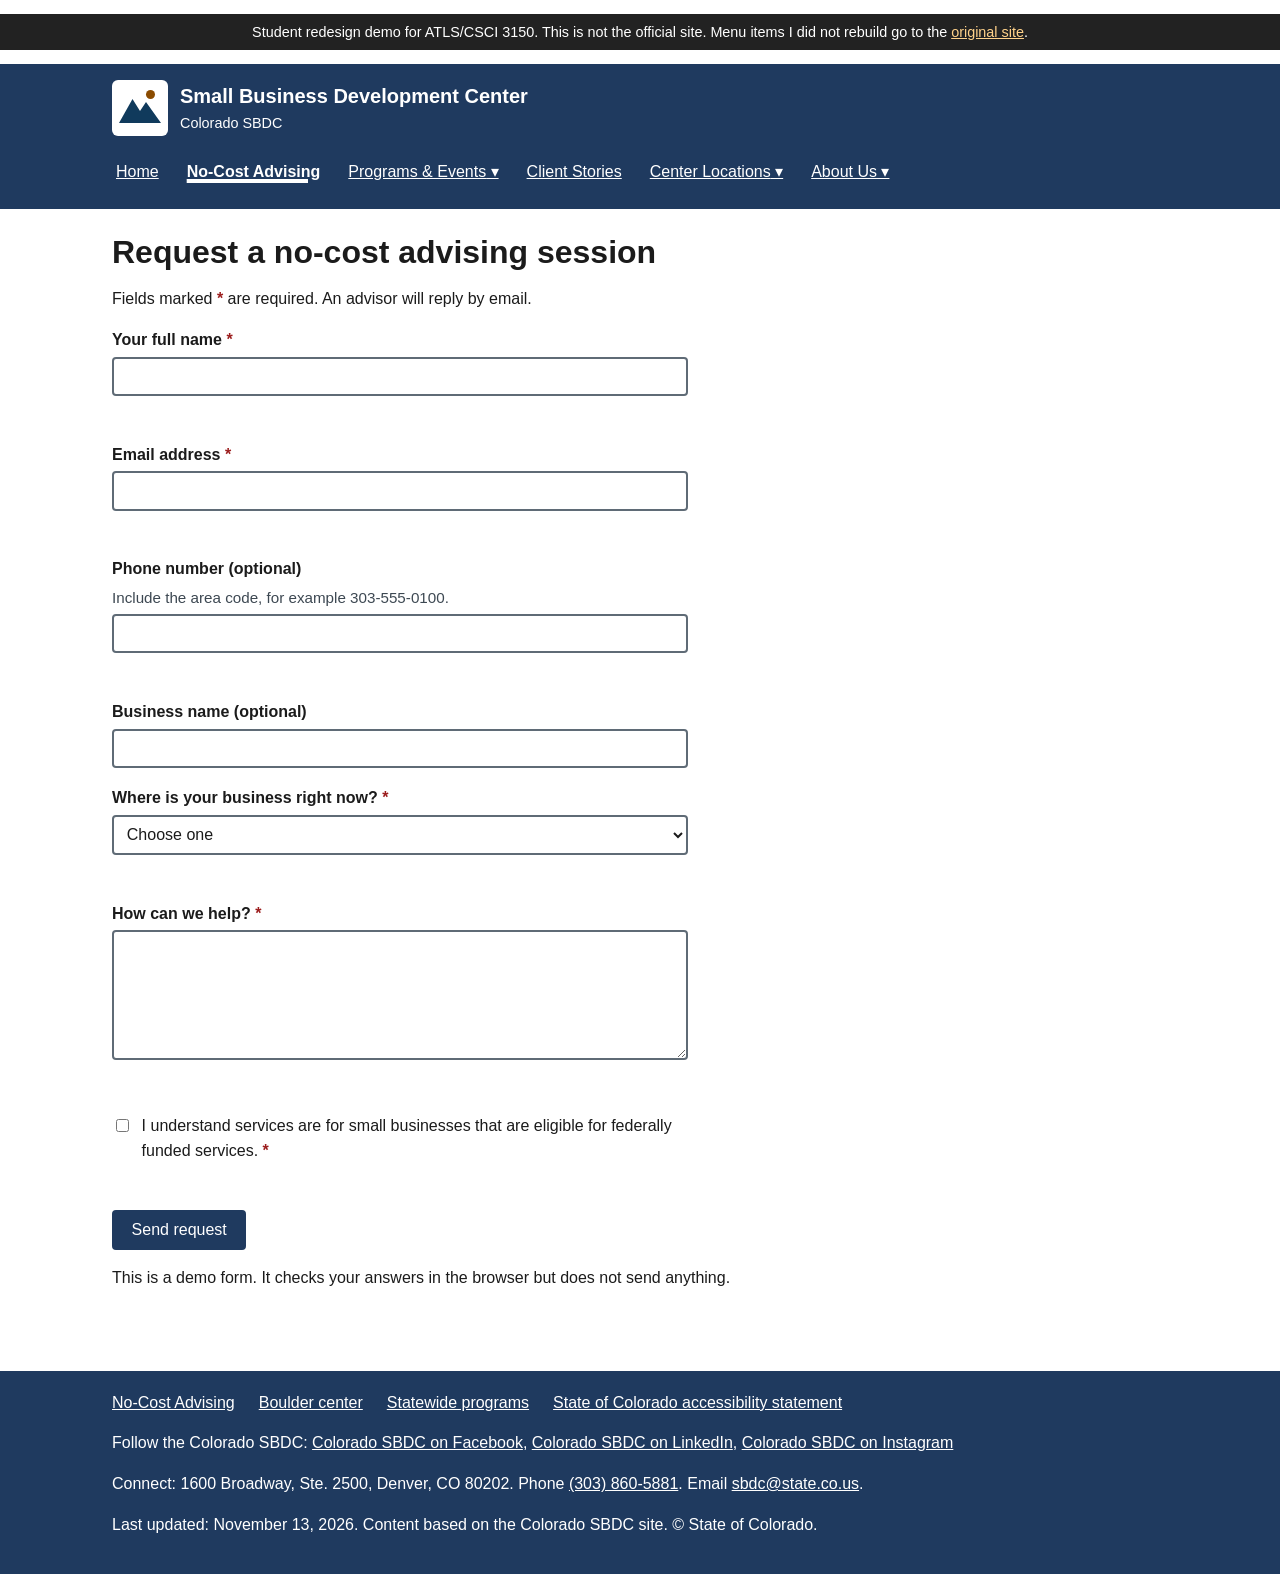
==== advising.html @ 9b0b8702 "Add advising request form page This HTML file contains a redesigned advising request form with requi" ====
<!DOCTYPE html>
<html lang="en">
<head>
  <meta charset="utf-8">
  <meta name="viewport" content="width=device-width, initial-scale=1">
  <title>Request advising | Small Business Development Center (redesign demo)</title>
  <meta name="description" content="Student redesign of an advising request form with labels, required fields and built-in validation.">
  <link rel="stylesheet" href="style.css">
</head>
<body>
  <a class="skip-link" href="#main-content">Skip to main content</a>
  <p class="demo-banner">Student redesign demo for ATLS/CSCI 3150. This is not the official site. Menu items I did not rebuild go to the <a href="https://sbdc.colorado.gov/">original site</a>.</p>
  <header class="site-header">
    <div class="wrap">
      <a class="brand" href="index.html"><img src="logo.svg" alt=""><span>Small Business Development Center<small>Colorado SBDC</small></span></a>
      <nav class="main-nav" aria-label="Main"><ul class="menu"><li><a href="index.html">Home</a></li><li><a href="advising.html" aria-current="page">No-Cost Advising</a></li><li><button type="button" class="toggle" aria-expanded="false" aria-controls="sm-programs">Programs &amp; Events<span class="visually-hidden"> submenu</span></button><ul class="submenu" id="sm-programs" hidden><li><a href="https://sbdc.colorado.gov/">Calendar</a></li><li><a href="https://sbdc.colorado.gov/">Business Recovery &amp; Resiliency Guide</a></li><li><a href="https://sbdc.colorado.gov/">Child Care</a></li><li><a href="https://sbdc.colorado.gov/">Funding Readiness</a></li><li><a href="https://sbdc.colorado.gov/">Leading Edge for Startups</a></li><li><a href="https://sbdc.colorado.gov/">TechSource</a></li></ul></li><li><a href="https://sbdc.colorado.gov/">Client Stories</a></li><li><button type="button" class="toggle" aria-expanded="false" aria-controls="sm-centers">Center Locations<span class="visually-hidden"> submenu</span></button><ul class="submenu" id="sm-centers" hidden><li><a href="boulder.html">Boulder</a></li><li><a href="https://sbdc.colorado.gov/">Other Colorado centers (original site)</a></li></ul></li><li><button type="button" class="toggle" aria-expanded="false" aria-controls="sm-about">About Us<span class="visually-hidden"> submenu</span></button><ul class="submenu" id="sm-about" hidden><li><a href="https://sbdc.colorado.gov/">Our Impact</a></li><li><a href="boulder.html#team">Our Team</a></li><li><a href="https://sbdc.colorado.gov/">Accessibility Statement</a></li><li><a href="https://sbdc.colorado.gov/">Federal Funding Disclosure</a></li></ul></li></ul></nav>
    </div>
  </header>
  <main id="main-content" class="wrap" tabindex="-1">
    <h1>Request a no-cost advising session</h1>
    <p>Fields marked <span class="req" aria-hidden="true">*</span><span class="visually-hidden">with an asterisk</span> are required. An advisor will reply by email.</p>
    <div id="form-status" role="status" tabindex="-1"></div>
    <form class="contact" id="advising-form" action="#" method="post" novalidate>
      <div class="field"><label for="name">Your full name <span class="req" aria-hidden="true">*</span></label>
        <input type="text" id="name" name="name" autocomplete="name" required><p class="error-msg">Enter your name.</p></div>
      <div class="field"><label for="email">Email address <span class="req" aria-hidden="true">*</span></label>
        <input type="email" id="email" name="email" autocomplete="email" required><p class="error-msg">Enter an email address like name@example.com.</p></div>
      <div class="field"><label for="phone">Phone number (optional)</label>
        <span class="hint" id="phone-hint">Include the area code, for example 303-555-0100.</span>
        <input type="tel" id="phone" name="phone" autocomplete="tel" data-base="phone-hint" aria-describedby="phone-hint" pattern="[0-9()+ .\-]{7,}"><p class="error-msg">Enter a phone number with at least 7 digits, or leave this blank.</p></div>
      <div class="field"><label for="biz">Business name (optional)</label>
        <input type="text" id="biz" name="biz" autocomplete="organization"></div>
      <div class="field"><label for="stage">Where is your business right now? <span class="req" aria-hidden="true">*</span></label>
        <select id="stage" name="stage" required><option value="">Choose one</option><option>I have an idea</option><option>I am starting up</option><option>I am operating</option><option>I am growing</option><option>I am planning to sell or exit</option></select>
        <p class="error-msg">Choose where your business is right now.</p></div>
      <div class="field"><label for="help">How can we help? <span class="req" aria-hidden="true">*</span></label>
        <textarea id="help" name="help" rows="6" required minlength="10"></textarea><p class="error-msg">Write at least 10 characters.</p></div>
      <div class="field check"><label for="elig"><input type="checkbox" id="elig" name="elig" required><span>I understand services are for small businesses that are eligible for federally funded services. <span class="req" aria-hidden="true">*</span></span></label>
        <p class="error-msg">Check this box to continue.</p></div>
      <button type="submit">Send request</button>
    </form>
    <p>This is a demo form. It checks your answers in the browser but does not send anything.</p>
  </main>

  <footer class="site-footer">
    <div class="wrap">
      <h2 class="visually-hidden">Site information</h2>
      <nav aria-label="Footer"><ul>
        <li><a href="advising.html">No-Cost Advising</a></li>
        <li><a href="boulder.html">Boulder center</a></li>
        <li><a href="https://sbdc.colorado.gov/">Statewide programs</a></li>
        <li><a href="https://sbdc.colorado.gov/">State of Colorado accessibility statement</a></li>
      </ul></nav>
      <p>Follow the Colorado SBDC: <a href="https://www.facebook.com/">Colorado SBDC on Facebook</a>, <a href="https://www.linkedin.com/">Colorado SBDC on LinkedIn</a>, <a href="https://www.instagram.com/">Colorado SBDC on Instagram</a></p>
      <p>Connect: 1600 Broadway, Ste. 2500, Denver, CO 80202. Phone <a href="tel:+13038605881">(303) 860-5881</a>. Email <a href="mailto:sbdc@state.co.us">sbdc@state.co.us</a>.</p>
      <p>Last updated: <time datetime="2026-11-13">November 13, 2026</time>. Content based on the Colorado SBDC site. &copy; State of Colorado.</p>
    </div>
  </footer>
  <script>
  (function () {
    var toggles = document.querySelectorAll('.menu .toggle');
    function closeAll(except) {
      toggles.forEach(function (t) {
        if (t !== except) { t.setAttribute('aria-expanded', 'false'); document.getElementById(t.getAttribute('aria-controls')).hidden = true; }
      });
    }
    toggles.forEach(function (t) {
      t.addEventListener('click', function () {
        var open = t.getAttribute('aria-expanded') === 'true';
        closeAll(t);
        t.setAttribute('aria-expanded', open ? 'false' : 'true');
        document.getElementById(t.getAttribute('aria-controls')).hidden = open;
      });
    });
    document.addEventListener('keydown', function (e) {
      if (e.key === 'Escape') {
        var openT = document.querySelector('.menu .toggle[aria-expanded="true"]');
        if (openT) { closeAll(null); openT.focus(); }
      }
    });
    document.addEventListener('click', function (e) { if (!e.target.closest('.menu')) closeAll(null); });
  })();
  </script>
  <script>
  (function () {
    var form = document.getElementById('advising-form');
    var status = document.getElementById('form-status');
    var fields = form.querySelectorAll('input:not([type=checkbox]), select, textarea, input[type=checkbox]');
    function check(el) {
      var wrap = el.closest('.field');
      var ok = el.checkValidity();
      wrap.classList.toggle('invalid', !ok);
      el.setAttribute('aria-invalid', ok ? 'false' : 'true');
      var err = wrap.querySelector('.error-msg');
      if (err && !err.id) err.id = el.id + '-err';
      var base = el.getAttribute('data-base') || '';
      var desc = ok || !err ? base : (base + ' ' + err.id).trim();
      if (desc) el.setAttribute('aria-describedby', desc); else el.removeAttribute('aria-describedby');
      return ok;
    }
    fields.forEach(function (el) {
      el.addEventListener('blur', function () { if (!el.checkValidity()) check(el); });
      var again = function () { if (el.closest('.field').classList.contains('invalid')) check(el); };
      el.addEventListener('input', again); el.addEventListener('change', again);
    });
    form.addEventListener('submit', function (e) {
      e.preventDefault();
      var firstBad = null;
      fields.forEach(function (el) { if (!check(el) && !firstBad) firstBad = el; });
      status.classList.add('show');
      if (firstBad) {
        var n = form.querySelectorAll('.field.invalid').length;
        status.style.borderLeftColor = '#9b1c1c'; status.style.background = '#fdeeee';
        status.textContent = n + (n === 1 ? ' field needs' : ' fields need') + ' fixing before you can send. The first one is below.';
        firstBad.focus();
      } else {
        status.style.borderLeftColor = ''; status.style.background = '';
        status.textContent = 'Thanks. In the real site your request would be sent now.';
        form.reset(); status.focus();
      }
    });
  })();
  </script>
</body>
</html>
---- style.css ----
/* BCN redesign - student project (ATLS/CSCI 3150). Not the official BCN site. */
:root {
  --text: #1b1b1b;
  --bg: #ffffff;
  --band: #f1f5f9;
  --brand: #1f3a5f;      /* header, footer, buttons: white text on it */
  --link: #0b4f8a;
  --link-visited: #5b2a86;
  --focus: #8a4b00;
  --border: #5f6b76;
}
* { box-sizing: border-box; }
html { font-size: 100%; }
body {
  margin: 0;
  font-family: Arial, Helvetica, sans-serif;
  line-height: 1.55;
  color: var(--text);
  background: var(--bg);
}
a { color: var(--link); text-decoration: underline; }
a:visited { color: var(--link-visited); }
a:hover { text-decoration-thickness: 3px; }
a:focus-visible, button:focus-visible, input:focus-visible,
select:focus-visible, textarea:focus-visible, summary:focus-visible {
  outline: 3px solid var(--focus);
  outline-offset: 3px;
}

/* Component 6: skip link */
.skip-link {
  position: absolute; left: 0.5rem; top: -4rem;
  background: #fff; color: var(--text);
  padding: 0.6rem 1rem; border: 3px solid var(--focus); z-index: 10;
}
.skip-link:focus { top: 0.5rem; }

.site-header { background: var(--brand); color: #fff; }
.site-header .wrap { display: flex; flex-wrap: wrap; gap: 1rem; align-items: center; justify-content: space-between; padding: 1rem; }
.site-header a { color: #fff; }
.brand { display: flex; align-items: center; gap: 0.75rem; text-decoration: none; }
.brand img { width: 56px; height: 56px; background: #fff; border-radius: 6px; padding: 4px; }
.brand span { font-size: 1.25rem; font-weight: bold; }
.brand small { display: block; font-weight: normal; font-size: 0.9rem; }
.main-nav ul { list-style: none; display: flex; flex-wrap: wrap; gap: 0.25rem 1.25rem; margin: 0; padding: 0; }
.main-nav a { display: inline-block; padding: 0.5rem 0.25rem; }
.main-nav a[aria-current="page"] { font-weight: bold; text-decoration-thickness: 4px; }
.site-header a:focus-visible { outline-color: #ffd28a; }

.wrap { max-width: 68rem; margin: 0 auto; padding: 0 1rem; }
main.wrap { padding-top: 1.5rem; padding-bottom: 2rem; }

.notice {
  border-left: 8px solid var(--focus);
  background: #fff6e8;
  padding: 0.75rem 1rem;
  margin: 0 0 1.5rem;
}
.notice h2 { margin: 0 0 0.25rem; font-size: 1.1rem; }
.notice p { margin: 0; }

h1 { font-size: 2rem; line-height: 1.2; margin: 0 0 0.5rem; }
h2 { font-size: 1.4rem; margin: 2rem 0 0.5rem; }
h3 { font-size: 1.15rem; margin: 1.25rem 0 0.4rem; }

.search-box { display: flex; flex-wrap: wrap; gap: 0.5rem; align-items: end; margin: 1rem 0 1.5rem; }
.search-box label { display: block; font-weight: bold; }
.search-box input[type="search"] { padding: 0.5rem; font-size: 1rem; min-width: 16rem; border: 2px solid var(--border); }
button, .button {
  background: var(--brand); color: #fff; border: 2px solid var(--brand);
  padding: 0.55rem 1.1rem; font-size: 1rem; border-radius: 4px; cursor: pointer;
}

/* Component 3: grouped category lists */
.category-grid { display: grid; grid-template-columns: repeat(auto-fit, minmax(15rem, 1fr)); gap: 1rem; }
.category-grid section { background: var(--band); border: 1px solid var(--border); border-radius: 6px; padding: 0.25rem 1rem 1rem; }
.category-grid h3 { margin-top: 0.75rem; }
.category-grid ul { margin: 0; padding-left: 1.2rem; }
.category-grid li { margin: 0.2rem 0; }

.sponsors ul { list-style: none; padding: 0; display: flex; flex-wrap: wrap; gap: 1rem 2rem; align-items: center; }

/* Volunteer page */
.toc { background: var(--band); border: 1px solid var(--border); padding: 0.5rem 1rem 1rem; border-radius: 6px; }
.toc ol { columns: 2 16rem; margin: 0; padding-left: 1.3rem; }
.back-to-top { margin: 1rem 0 0; }
section[id] { scroll-margin-top: 1rem; }
main:focus { outline: none; }

/* Component 7: form */
form.contact { max-width: 36rem; }
.field { margin: 0 0 1.1rem; }
.field label { display: block; font-weight: bold; margin-bottom: 0.25rem; }
.field .hint { display: block; font-size: 0.95rem; color: #3d4852; margin-bottom: 0.25rem; }
.field input, .field select, .field textarea {
  width: 100%; padding: 0.55rem; font-size: 1rem; font-family: inherit;
  border: 2px solid var(--border); border-radius: 4px; background: #fff; color: var(--text);
}
.req { color: #9b1c1c; font-weight: bold; }
.error-msg { color: #9b1c1c; font-weight: bold; margin: 0.25rem 0 0; min-height: 1.55em; visibility: hidden; }
.field.invalid .error-msg { visibility: visible; }
.field.invalid input, .field.invalid textarea, .field.invalid select { border-color: #9b1c1c; }
#form-status { margin: 1rem 0 1.25rem; padding: 0.75rem 1rem; border-left: 8px solid #1d6b33; background: #eef8f0; display: none; }
#form-status.show { display: block; }

.site-footer { background: var(--brand); color: #fff; margin-top: 2rem; }
.site-footer .wrap { padding: 1.25rem 1rem; }
.site-footer a { color: #fff; }
.site-footer a:focus-visible { outline-color: #ffd28a; }
.site-footer ul { list-style: none; display: flex; flex-wrap: wrap; gap: 0.25rem 1.5rem; padding: 0; margin: 0 0 0.75rem; }
.demo-banner { background: #222; color: #fff; text-align: center; padding: 0.4rem 1rem; font-size: 0.9rem; }
.demo-banner a { color: #ffd28a; }

@media (prefers-reduced-motion: reduce) { * { scroll-behavior: auto !important; } }
@media (max-width: 40rem) { h1 { font-size: 1.6rem; } .search-box input[type="search"] { min-width: 0; width: 100%; } }

.visually-hidden { position: absolute; width: 1px; height: 1px; overflow: hidden; clip: rect(0 0 0 0); white-space: nowrap; }

/* ---- SBDC redesign additions ---- */
.hero-actions { display: flex; flex-wrap: wrap; gap: 0.75rem; margin: 1rem 0 1.5rem; }
.button { display: inline-block; text-decoration: none; background: var(--brand); color: #fff; border: 2px solid var(--brand); padding: 0.6rem 1.2rem; border-radius: 4px; font-weight: bold; }
.button:visited { color: #fff; }
.button.secondary { background: #fff; color: var(--brand); }
.button.secondary:visited { color: var(--brand); }
.button:hover { text-decoration: underline; }
.menu { list-style: none; display: flex; flex-wrap: wrap; gap: 0.25rem 1rem; margin: 0; padding: 0; align-items: center; }
.menu > li { position: relative; }
.menu button.toggle { background: transparent; color: #fff; border: 0; padding: 0.5rem 0.25rem; font: inherit; text-decoration: underline; cursor: pointer; }
.menu button.toggle::after { content: " \25BE"; }
.menu button.toggle[aria-expanded="true"]::after { content: " \25B4"; }
.menu .submenu { list-style: none; margin: 0; padding: 0.5rem 0; background: #fff; border: 2px solid var(--brand); position: absolute; z-index: 5; min-width: 16rem; left: 0; }
.menu .submenu[hidden] { display: none; }
.menu .submenu a { color: var(--link); display: block; padding: 0.4rem 1rem; }
.menu .submenu a:focus-visible { outline-color: var(--focus); }
.card-row { display: grid; grid-template-columns: repeat(auto-fit, minmax(14rem, 1fr)); gap: 1rem; }
.card { background: var(--band); border: 1px solid var(--border); border-radius: 6px; padding: 0.25rem 1rem 1rem; }
.card h3 { margin-top: 0.75rem; }
.stats { display: grid; grid-template-columns: repeat(auto-fit, minmax(11rem, 1fr)); gap: 0.75rem; margin: 0; }
.stats div { background: var(--band); border: 1px solid var(--border); border-radius: 6px; padding: 0.6rem 0.9rem; }
.stats dt { font-size: 0.95rem; }
.stats dd { margin: 0; font-size: 1.5rem; font-weight: bold; color: var(--brand); }
.team { list-style: none; padding: 0; display: grid; grid-template-columns: repeat(auto-fit, minmax(15rem, 1fr)); gap: 0.75rem; }
.team li { border: 1px solid var(--border); border-radius: 6px; padding: 0.5rem 0.9rem; }
.team h3 { margin: 0; font-size: 1.05rem; }
.team p { margin: 0.1rem 0 0; }
.steps { padding-left: 1.2rem; }
.steps h3 { margin-top: 0.75rem; }
.field.check label { display: flex; gap: 0.6rem; align-items: flex-start; font-weight: normal; }
.field.check input { width: auto; margin-top: 0.3rem; }
address { font-style: normal; }
@media (max-width: 40rem) { .menu .submenu { position: static; border-width: 0 0 0 4px; } }
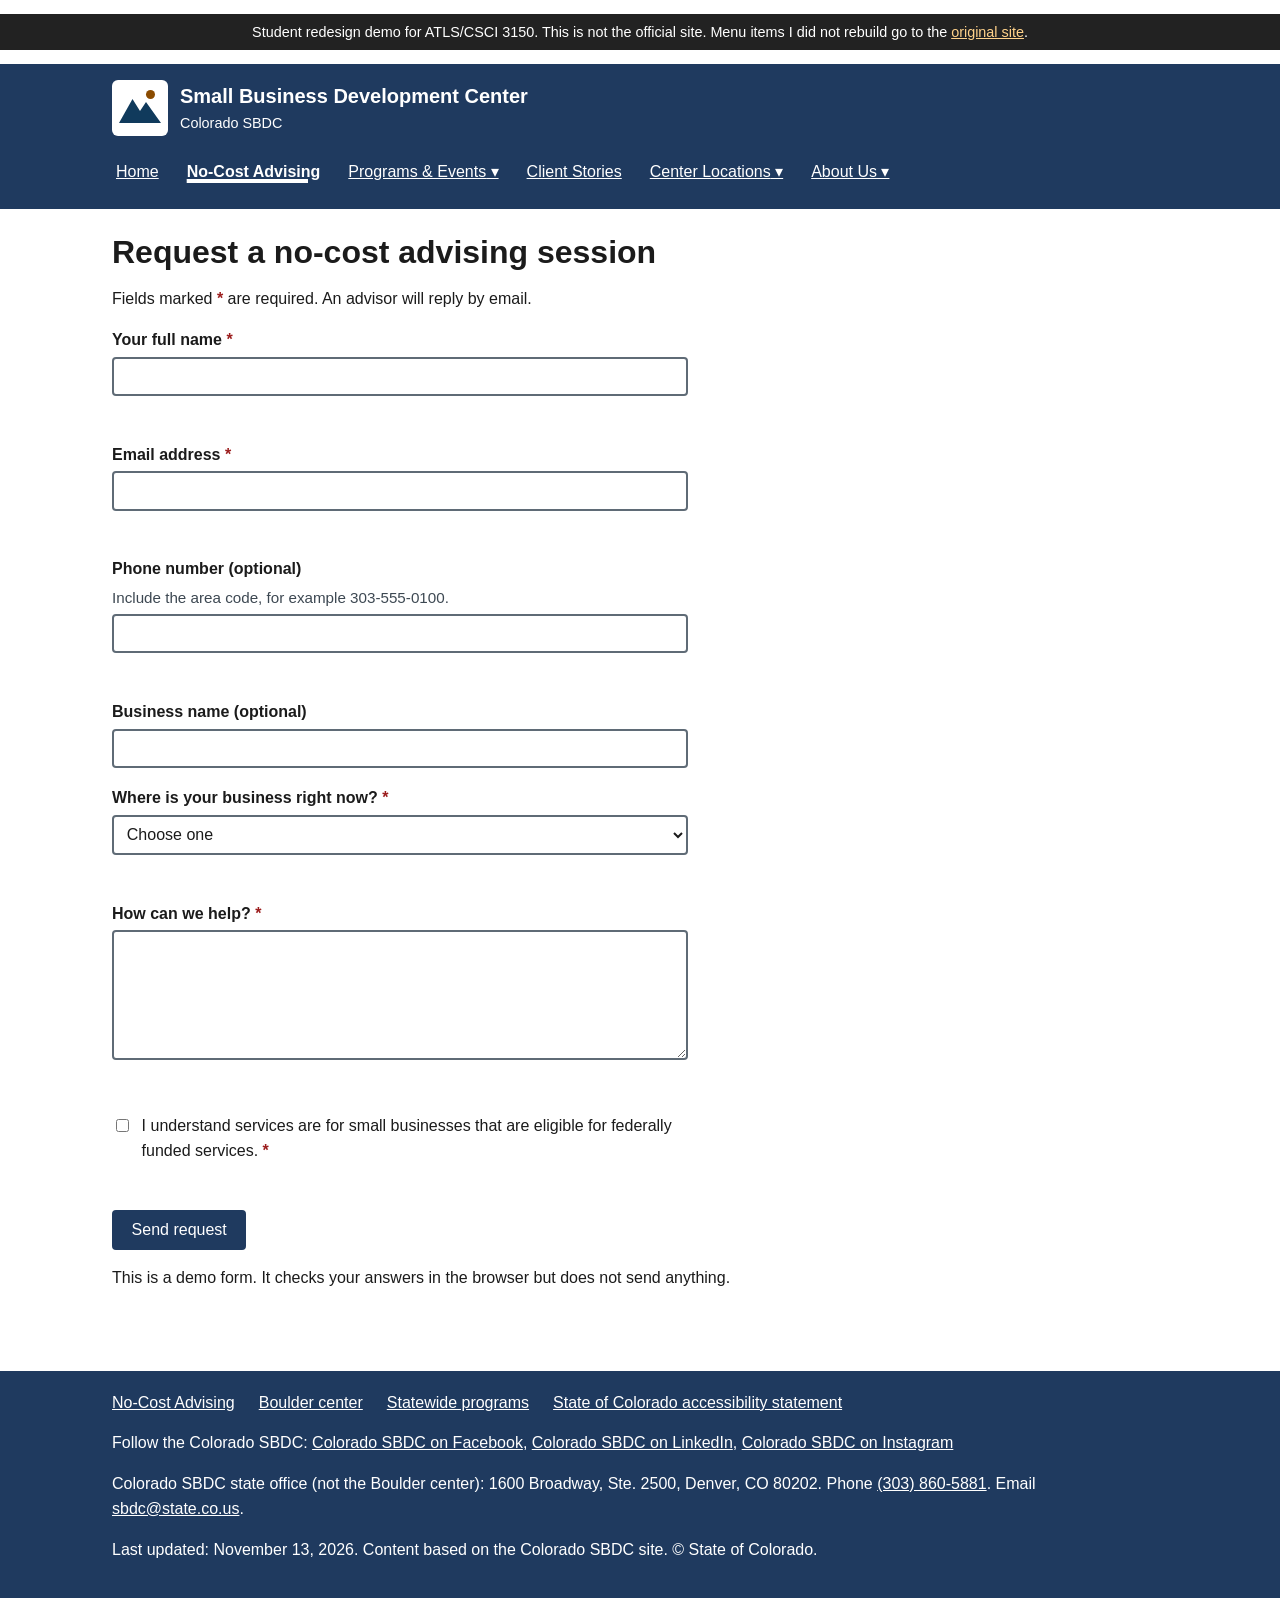
==== commit 466e8ca2: "Final version: error styles via class, label state office" ====
--- a/advising.html
+++ b/advising.html
@@ -52,7 +52,7 @@
         <li><a href="https://sbdc.colorado.gov/">State of Colorado accessibility statement</a></li>
       </ul></nav>
       <p>Follow the Colorado SBDC: <a href="https://www.facebook.com/">Colorado SBDC on Facebook</a>, <a href="https://www.linkedin.com/">Colorado SBDC on LinkedIn</a>, <a href="https://www.instagram.com/">Colorado SBDC on Instagram</a></p>
-      <p>Connect: 1600 Broadway, Ste. 2500, Denver, CO 80202. Phone <a href="tel:+13038605881">(303) 860-5881</a>. Email <a href="mailto:sbdc@state.co.us">sbdc@state.co.us</a>.</p>
+      <p>Colorado SBDC state office (not the Boulder center): 1600 Broadway, Ste. 2500, Denver, CO 80202. Phone <a href="tel:+13038605881">(303) 860-5881</a>. Email <a href="mailto:sbdc@state.co.us">sbdc@state.co.us</a>.</p>
       <p>Last updated: <time datetime="2026-11-13">November 13, 2026</time>. Content based on the Colorado SBDC site. &copy; State of Colorado.</p>
     </div>
   </footer>
@@ -110,11 +110,11 @@
       status.classList.add('show');
       if (firstBad) {
         var n = form.querySelectorAll('.field.invalid').length;
-        status.style.borderLeftColor = '#9b1c1c'; status.style.background = '#fdeeee';
+        status.classList.add('is-error');
         status.textContent = n + (n === 1 ? ' field needs' : ' fields need') + ' fixing before you can send. The first one is below.';
         firstBad.focus();
       } else {
-        status.style.borderLeftColor = ''; status.style.background = '';
+        status.classList.remove('is-error');
         status.textContent = 'Thanks. In the real site your request would be sent now.';
         form.reset(); status.focus();
       }
